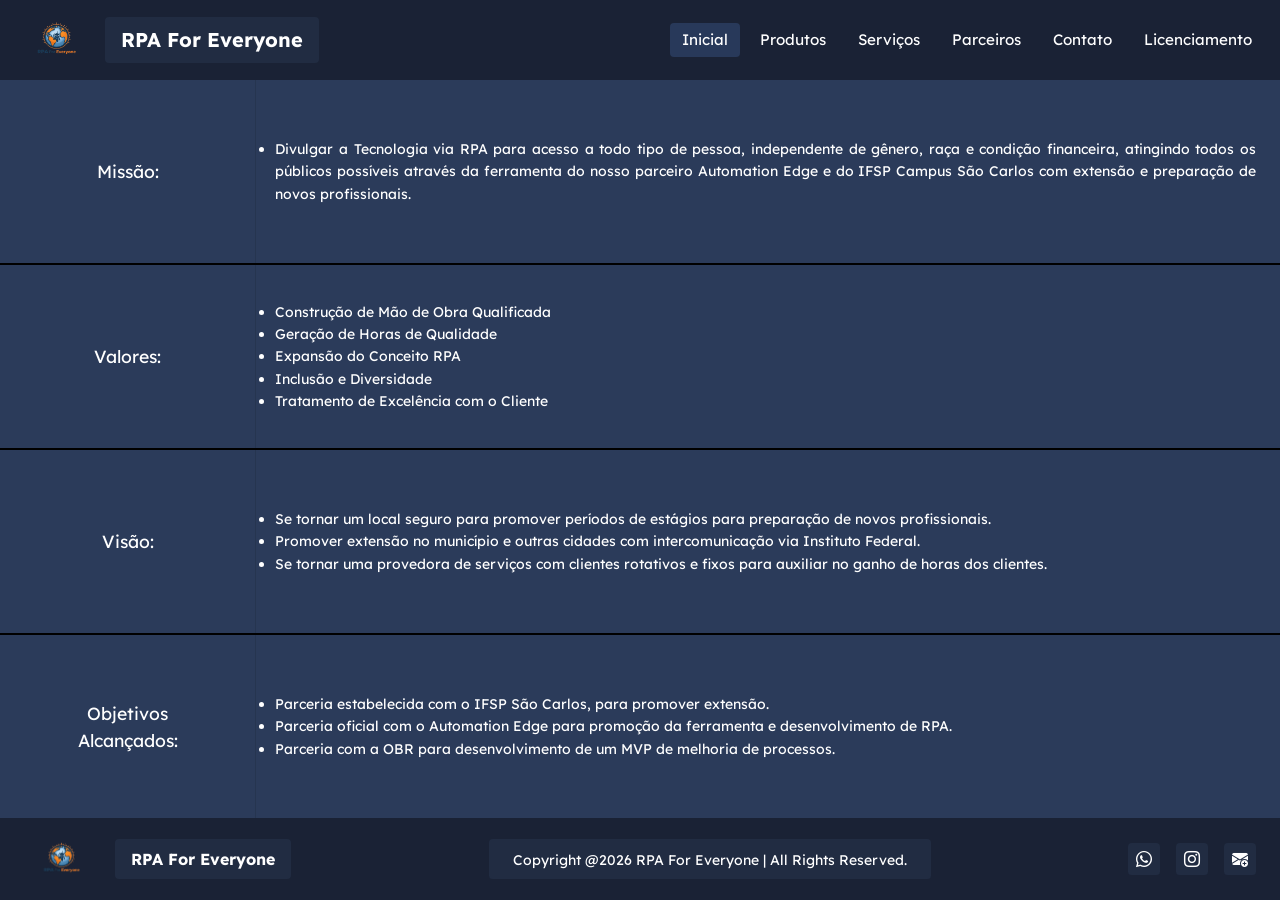
==== index.html @ a964a906 "fix" ====
<!DOCTYPE html>
<html lang="pt-BR">
<head>
    <meta charset="UTF-8">
    <meta name="viewport" content="width=device-width, initial-scale=1.0">
    <title>Pagina Inicial - RPA For Everyone</title>
    <link rel="preconnect" href="https://fonts.googleapis.com">
    <link rel="preconnect" href="https://fonts.gstatic.com" crossorigin>
    <link href="https://fonts.googleapis.com/css2?family=Lexend:wght@300;400;500;600;700&display=swap" rel="stylesheet">
    <link href="https://cdn.jsdelivr.net/npm/bootstrap@5.3.2/dist/css/bootstrap.min.css" rel="stylesheet">
    <link href="https://cdn.jsdelivr.net/npm/bootstrap-icons@1.11.1/font/bootstrap-icons.css" rel="stylesheet">
    
    <link rel="stylesheet" href="css/index.css">

</head>
    <body class="d-flex flex-column min-vh-100">

    <header class="header-bg flex-shrink-0">
        <nav class="navbar navbar-expand-lg navbar-dark w-100 d-flex justify-content-center px-3 py-2">
            
            <a class="navbar-brand d-flex align-items-center gap-2 m-0 text-decoration-none mx-auto mx-lg-0" href="index.html">
                <img src="logo.png" alt="Logo RPA For Everyone" style="height: 6vh; width: auto; object-fit: contain;">
                <div class="brand-box text-white py-2 px-3 fw-bold text-nowrap">
                    RPA For Everyone
                </div>
            </a>

            <button class="navbar-toggler ms-auto border-0 shadow-none" type="button" data-bs-toggle="collapse" data-bs-target="#menuPrincipal" aria-controls="menuPrincipal" aria-expanded="false" aria-label="Alternar navegação">
                <span class="navbar-toggler-icon"></span>
            </button>

            <div class="collapse navbar-collapse justify-content-end" id="menuPrincipal">
                <div class="navbar-nav align-items-center gap-2 mt-3 mt-lg-0">
                    <a href="index.html" class="nav-btn active text-nowrap">Inicial</a>
                    <a href="produtos.html" class="nav-btn text-nowrap">Produtos</a>
                    <a href="serviços.html" class="nav-btn text-nowrap">Serviços</a>
                    <a href="parceiros.html" class="nav-btn text-nowrap">Parceiros</a>
                    <a href="contato.html" class="nav-btn text-nowrap">Contato</a>
                    <a href="licenciamento.html" class="nav-btn text-nowrap">Licenciamento</a>
                </div>
            </div>

        </nav>
    </header>

        <main class="d-flex flex-grow-1 overflow-hidden">

            <div class="col-9 right-panel d-flex flex-column flex-grow-1">
                
                <div class="quadrant d-flex border-black-bottom w-100">
                    <div class="title-column d-flex align-items-center justify-content-center">
                        <div class="text-white fs-5 text-center w-100">Missão:</div>
                    </div>
                    <div class="flex-grow-1 d-flex align-items-center">
                        <div class="bullet-container text-white w-100">
                            <ul class="custom-list mb-0 pe-4 fs-6">
                                <li>
                                    Divulgar a Tecnologia via RPA para acesso a todo tipo de pessoa, independente de gênero, raça e condição financeira, atingindo todos os públicos possíveis através da ferramenta do nosso parceiro Automation Edge e do IFSP Campus São Carlos com extensão e preparação de novos profissionais.
                                </li>
                            </ul>
                        </div>
                    </div>
                </div>

                <div class="quadrant d-flex border-black-bottom w-100">
                    <div class="title-column d-flex align-items-center justify-content-center">
                        <div class="text-white fs-5 text-center w-100">Valores:</div>
                    </div>
                    <div class="flex-grow-1 d-flex align-items-center">
                        <div class="bullet-container text-white w-100">
                            <ul class="custom-list mb-0 pe-4 fs-6">
                                <li>Construção de Mão de Obra Qualificada</li>
                                <li>Geração de Horas de Qualidade</li>
                                <li>Expansão do Conceito RPA</li>
                                <li>Inclusão e Diversidade</li>
                                <li>Tratamento de Excelência com o Cliente</li>
                            </ul>
                        </div>
                    </div>
                </div>

                <div class="quadrant d-flex border-black-bottom w-100">
                    <div class="title-column d-flex align-items-center justify-content-center">
                        <div class="text-white fs-5 text-center w-100">Visão:</div>
                    </div>
                    <div class="flex-grow-1 d-flex align-items-center">
                        <div class="bullet-container text-white w-100">
                            <ul class="custom-list mb-0 pe-4 fs-6">
                                <li>Se tornar um local seguro para promover períodos de estágios para preparação de novos profissionais.</li>
                                <li>Promover extensão no município e outras cidades com intercomunicação via Instituto Federal.</li>
                                <li>Se tornar uma provedora de serviços com clientes rotativos e fixos para auxiliar no ganho de horas dos clientes.</li>
                            </ul>
                        </div>
                    </div>
                </div>

                <div class="quadrant d-flex w-100">
                    <div class="title-column d-flex align-items-center justify-content-center">
                        <div class="text-white fs-5 text-center w-100">Objetivos<br>Alcançados:</div>
                    </div>
                    <div class="flex-grow-1 d-flex align-items-center">
                        <div class="bullet-container text-white w-100">
                            <ul class="custom-list mb-0 pe-4 fs-6">
                                <li>Parceria estabelecida com o IFSP São Carlos, para promover extensão.</li>
                                <li>Parceria oficial com o Automation Edge para promoção da ferramenta e desenvolvimento de RPA.</li>
                                <li>Parceria com a OBR para desenvolvimento de um MVP de melhoria de processos.</li>
                            </ul>
                        </div>
                    </div>
                </div>

            </div>
        </main>
        <footer class="footer-bg py-3 px-4 d-flex align-items-center justify-content-between flex-shrink-0 mt-auto">
            <div class="d-flex align-items-center gap-3">
                
                <img src="logo.png" alt="Logo RPA For Everyone" style="height: 50px; width: auto; object-fit: contain;">
                
                <div class="brand-box text-white py-2 px-3 fw-bold">
                    RPA For Everyone
                </div>
            </div>
            
            <div class="copyright-box text-white text-center py-2 px-4">
                <small>Copyright @2026 RPA For Everyone | All Rights Reserved.</small>
            </div>

            <div class="d-flex gap-3">
                <a href="https://wa.me/5516981565435" target="_blank" class="footer-square">
                    <i class="bi bi-whatsapp"></i>
                </a>
                <a href="https://instagram.com/rpaforeveryonebr" target="_blank" class="footer-square">
                    <i class="bi bi-instagram"></i>
                </a>
                <a href="mailto:foreveryonepa@gmail.com" class="footer-square">
                    <i class="bi bi-envelope-plus-fill"></i>
                </a>
            </div>
        </footer>

        <script src="https://cdn.jsdelivr.net/npm/bootstrap@5.3.2/dist/js/bootstrap.bundle.min.js"></script>
    </body>
</html>
---- css/index.css ----
/* Reseta margens e fontes básicas */
body {
    font-family: 'Lexend', sans-serif;
    background-color: #121826;
    font-size: medium;
}

/* Paleta de Cores do Figma */
.header-bg, .footer-bg {
    background-color: #1a2235;
}

.left-panel {
    background-color: #1f2a40;
}

/* Quadrado representativo da Logo no Header */
.logo-square {
    width: 40px;
    height: 40px;
    background-color: #212c42;
    border-radius: 4px;
}

.right-panel {
    background-color: #2b3b5a;
}

/* Estilo do Logo/Caixa de Marca */
.brand-box {
    background-color: #212c42;
    border-radius: 4px;
}

.nav-btn {
    color: #ffffff;
    text-decoration: none;
    padding: 6px 12px; 
    border-radius: 4px;
    font-size: 0.95rem;
    transition: background-color 0.3s;
}

.nav-btn:hover {
    background-color: #212c42;
}

.nav-btn.active {
    background-color: #28395a;
}

/* Garante que o quadrante ignore o tamanho do texto e foque na altura */
.quadrant {
    flex: 1; /* Esta é a mágica que substitui o height: 25% */
    overflow: hidden; /* Evita que textos muito longos quebrem o layout */
    display: flex;
}

/* ==========================================================
   RESPONSIVIDADE DO HEADER (MENU MOBILE)
========================================================== */

/* Remove a borda padrão feia do botão mobile do Bootstrap ao ser clicado */
.navbar-toggler:focus {
    box-shadow: none;
}

/* Regras aplicadas apenas quando a tela for menor que 992px (Tablets e Celulares) */
@media (max-width: 991px) {
    /* Adiciona uma linha suave separando a logo dos links quando o menu abre */
    #menuPrincipal {
        border-top: 1px solid rgba(255, 255, 255, 0.1);
        margin-top: 15px;
        padding-top: 15px;
        padding-bottom: 10px;
    }

    /* Faz os botões ocuparem 100% do espaço e centraliza o texto no celular */
    .nav-btn {
        width: 100%;
        text-align: center;
        margin-bottom: 5px; /* Dá um espacinho entre um botão e outro */
        padding: 10px 0; /* Aumenta a área de clique para o dedo */
    }
}

/* Regra extra para telas MUITO pequenas (Celulares estreitos) */
@media (max-width: 450px) {
    /* Diminui um pouco a logo e a caixa da marca para caber o botão do lado sem quebrar */
    .navbar-brand img {
        height: 50px !important;
    }
    .brand-box {
        font-size: 0.85rem;
        padding: 6px 10px !important;
    }
}
/* ==========================================================
   RESPONSIVIDADE DOS TEXTOS DA PÁGINA INICIAL (INDEX)
   Baseado na largura da tela (Dispositivos)
========================================================== */

/* 1. Telas Maiores que Notebook (Padrão - "Medium") */
.quadrant .fs-5 {
    font-size: 1.25rem !important; /* Tamanho original do título fs-5 */
    transition: font-size 0.3s ease; /* Transição suave caso redimensione a janela */
}

.quadrant .fs-6 {
    font-size: 1rem !important; /* Tamanho original do texto fs-6 (Medium) */
    transition: font-size 0.3s ease;
}

/* 2. Telas de Notebook (Abaixo de 1366px de largura) - "Small" */
@media (max-width: 1366px) {
    .quadrant .fs-5 {
        font-size: 1.1rem !important; /* Reduz o título levemente */
    }
    
    .quadrant .fs-6 {
        font-size: 0.875rem !important; /* Reduz o texto para o equivalente a 'small' */
    }
}

/* 3. Telas de Celulares (Abaixo de 430px - ex: iPhone Max) - "Small adaptado" */
@media (max-width: 430px) {
    .quadrant .fs-5 {
        font-size: 1rem !important; /* Títulos ficam do tamanho do texto normal */
    }
    
    .quadrant .fs-6 {
        font-size: 0.75rem !important; /* Texto fica um pouco menor que small para caber na tela do celular */
        line-height: 1.4; /* Aperta um pouco as linhas para economizar espaço vertical */
    }
    
    /* Aproveita para diminuir o recuo da lista no celular e ganhar espaço */
    .custom-list {
        padding-left: 10px !important;
    }
}
/* Define a largura de 80% que você solicitou */
.w-80 {
    width: 80%;
}

/* Ajuste das colunas internas para não quebrarem o alinhamento */
.title-column {
    width: 20%;
    height: 100%;
    flex-shrink: 0;
    border-right: 1px solid rgba(0,0,0,0.1);
}

/* Container dos bullet points unificado */
.bullet-container {
    width: 80%;
    height: 100%;
    display: flex;
    align-items: center; /* Centraliza o texto verticalmente dentro do quadrante */
    text-align: justify; /* Justifica o texto distribuindo o espaço igualmente */
}

/* Linha preta divisória entre os quadrantes */
.border-black-bottom {
    border-bottom: 2px solid #000000;
}

/* Listas customizadas (bullets) ajustadas para texto justificado */
.custom-list {
    list-style-type: disc;
    list-style-position: outside;
    /* Substituído 20px por vw para escalar a distância do bullet */
    padding-left: 1.5vw; 
    line-height: 1.6;
}

.custom-list ul {
    list-style-type: disc; 
    /* Substituído 5px por vh */
    margin-top: 0.5vh;
    padding-left: 0;
}

/* Componentes do Carrossel (Esquerda) */
.cursor-pointer {
    cursor: pointer;
    color: #121826; 
    opacity: 0.5;
}

.carousel-dot {
    /* Substituído 12px por vw */
    width: 1vw;
    height: 1vw;
    background-color: #121826;
    border-radius: 50%;
    opacity: 0.5;
    cursor: pointer;
}

.carousel-dot.active {
    background-color: #3b5078;
    opacity: 1;
}

/* Footer elements */
.copyright-box {
    background-color: #212c42;
    /* Substituído 4px por vw */
    border-radius: 0.3vw;
}

.footer-square {
    /* Substituído 40px por vw */
    width: 2.5vw;
    height: 2.5vw;
    background-color: #212c42;
    border-radius: 0.3vw;
    display: flex;
    align-items: center;
    justify-content: center;
    text-decoration: none;
    color: white;
    transition: opacity 0.3s;
}

/* Correção de sintaxe: o hover fica fora da classe principal no CSS puro */
.footer-square:hover {
    opacity: 0.8;
}

/* Fundo da área central de parceiros */
.partners-bg {
    background-color: #2b3b5a;
}

/* Espaço reservado para os logos (IFSP e Automation Edge) */
.partner-img-wrapper {
    /* Substituído 280px e 180px por unidades de Viewport */
    width: 20vw;  
    height: 20vh; 
    display: flex;
    justify-content: center;
    align-items: center;
    /* Borda tracejada adaptada de px para vw */
    border: 0.2vw dashed rgba(255, 255, 255, 0.3); 
    border-radius: 0.6vw;
    padding: 1.5vw;
}

/* Garante que a imagem inserida não passe do tamanho da caixa e não fique esticada/feia */
.partner-logo {
    max-width: 100%;
    max-height: 100%;
    object-fit: contain;
}
 

/* ==========================================================
   ESTILOS ESPECÍFICOS DA PÁGINA DE PRODUTOS
========================================================== */

/* Controla a largura máxima da caixa de texto */
.product-text {
    max-width: 75%; 
    line-height: 1.6;
}

/* Nova classe para garantir o texto justificado (reto nas bordas) */
.custom-justify {
    text-align: justify;
}

.produto-text {
    font-size:large; 
    transition: font-size 0.3s ease, line-height 0.3s ease;
}

/* Se a tela do usuário for de notebook (mais baixa) */
@media (max-height: 850px) {
    .produto-text {
        font-size: large; 
    }
    
    .title-responsive {
        font-size: large !important; 
        white-space: normal !important; /* Deixa o título quebrar de linha se precisar */
    }

}

/* Se a tela for muito pequena */
@media (max-height: 650px) {
    .produto-text {
        font-size: medium; 
        line-height: 1.4;
    }

    .title-responsive {
        font-size: medium !important;
        white-space: normal !important;
    }
}

/* --- ESTILOS DA PÁGINA DE CONTATO/EQUIPE --- */

/* Cada card individual dos membros */
.team-card {
    /* Substituído 130px por vw */
    width: 10vw;
}

/* O quadrado cinza da foto */
.team-photo-placeholder {
    /* Mantém as fotos perfeitamente quadradas com base na largura da tela */
    width: 10vw;
    height: 10vw;
    background-color: #d9d9d9;
    display: flex;
    justify-content: center;
    align-items: center;
    overflow: hidden;
}

/* Garante que a foto preencha o quadrado */
.team-img {
    width: 100%;
    height: 100%;
    object-fit: cover;
}

/* A caixa azul de "Entre em contato" abaixo da equipe */
.contact-cta-box {
    background-color: #1a2235;
    border: 0.1vw solid rgba(255, 255, 255, 0.1);
    /* Substituído 800px por % para fluidez */
    max-width: 70%;
    width: 100%;
    border-radius: 0.3vw;
}
/* ==========================================================
   RESPONSIVIDADE DOS TEXTOS DA PÁGINA DE CONTATO/EQUIPE
========================================================== */

/* Suaviza a transição caso a janela mude de tamanho */
.team-card p, 
.contact-cta-box p, 
main h2 {
    transition: font-size 0.3s ease, margin 0.3s ease, padding 0.3s ease;
}

/* Quando a tela tiver menos de 850px de altura (Notebooks padrão) */
@media (max-height: 850px) {
    /* Diminui o título 'Equipe' e o espaço abaixo dele */
    main h2.fs-3 {
        font-size: 1.5rem !important;
        margin-bottom: 3vh !important; 
    }

    /* Reduz os nomes e cargos da equipe */
    .team-card p.small {
        font-size: 0.75rem; 
    }

    /* Reduz o texto da caixa azul de contato */
    .contact-cta-box p {
        font-size: 0.85rem; 
    }

    /* Diminui o padding interno da caixa de contato para economizar espaço */
    .contact-cta-box {
        padding: 2vh 3vw !important;
    }
}

/* Quando a tela for extremamente baixa (menos de 650px) */
@media (max-height: 650px) {
    /* Deixa o título principal ainda menor */
    main h2.fs-3 {
        font-size: 1.25rem !important;
        margin-bottom: 2vh !important;
    }

    /* Reduz a fonte da equipe ao mínimo legível */
    .team-card p.small {
        font-size: 0.65rem; 
        line-height: 1.2;
    }

    /* Deixa o texto de contato bem compacto */
    .contact-cta-box p {
        font-size: 0.75rem; 
    }
    
    /* Espaço entre os cartões (gap) diminui para os itens subirem um pouco */
    .w-80.d-flex.gap-4 {
        gap: 1.5vw !important;
        margin-bottom: 1.5vh !important;
    }
}

/* --- RESPONSIVIDADE DO TEXTO DE LICENCIAMENTO BASEADA NA ALTURA --- */

.licenciamento-text {
    /* Tamanho padrão (equivalente ao fs-5 do Bootstrap) */
    font-size: 1.25rem; 
    line-height: 1.6;
    transition: font-size 0.3s ease; /* Transição suave caso o usuário redimensione a janela */
}

/* Media query olhando para a ALTURA da tela, e não para a largura */
@media (max-height: 850px) {
    .licenciamento-text {
        /* Diminui para o equivalente a 'small' se a tela for achatada */
        font-size: 0.875rem; 
    }
}

@media (max-height: 650px) {
    .licenciamento-text {
        /* Se a tela for EXTREMAMENTE achatada, diminui um pouco as margens para tentar salvar o layout */
        font-size: 0.8rem; 
        line-height: 1.4;
    }
}

/* ==========================================================
   RESPONSIVIDADE DA PÁGINA DE SERVIÇOS
========================================================== */

.servicos-text {
    font-size: 1.25rem; /* Tamanho padrão igual ao fs-5 */
    line-height: 1.6;
    transition: font-size 0.3s ease, line-height 0.3s ease;
}

.title-responsive {
    transition: font-size 0.3s ease, margin 0.3s ease;
}

/* Quando a tela tiver menos de 850px de altura (ex: Notebooks) */
@media (max-height: 850px) {
    .servicos-text {
        font-size: 0.95rem; /* Diminui suavemente */
        margin-bottom: 2vh !important; /* Aperta um pouco as margens */
    }
    
    .title-responsive {
        font-size: 1.25rem !important; /* Diminui os títulos (h3) */
        margin-bottom: 3vh !important;
    }
    
    .divisor-responsive {
        margin-top: 2vh !important;
        margin-bottom: 2vh !important;
    }
}

/* Quando a tela for muito achatada (menos de 650px) */
@media (max-height: 650px) {
    .servicos-text {
        font-size: 0.85rem; /* Equivale a um texto 'small' */
        line-height: 1.4;
        margin-bottom: 1.5vh !important;
    }

    .title-responsive {
        font-size: 1.1rem !important;
        margin-bottom: 2vh !important;
    }
}
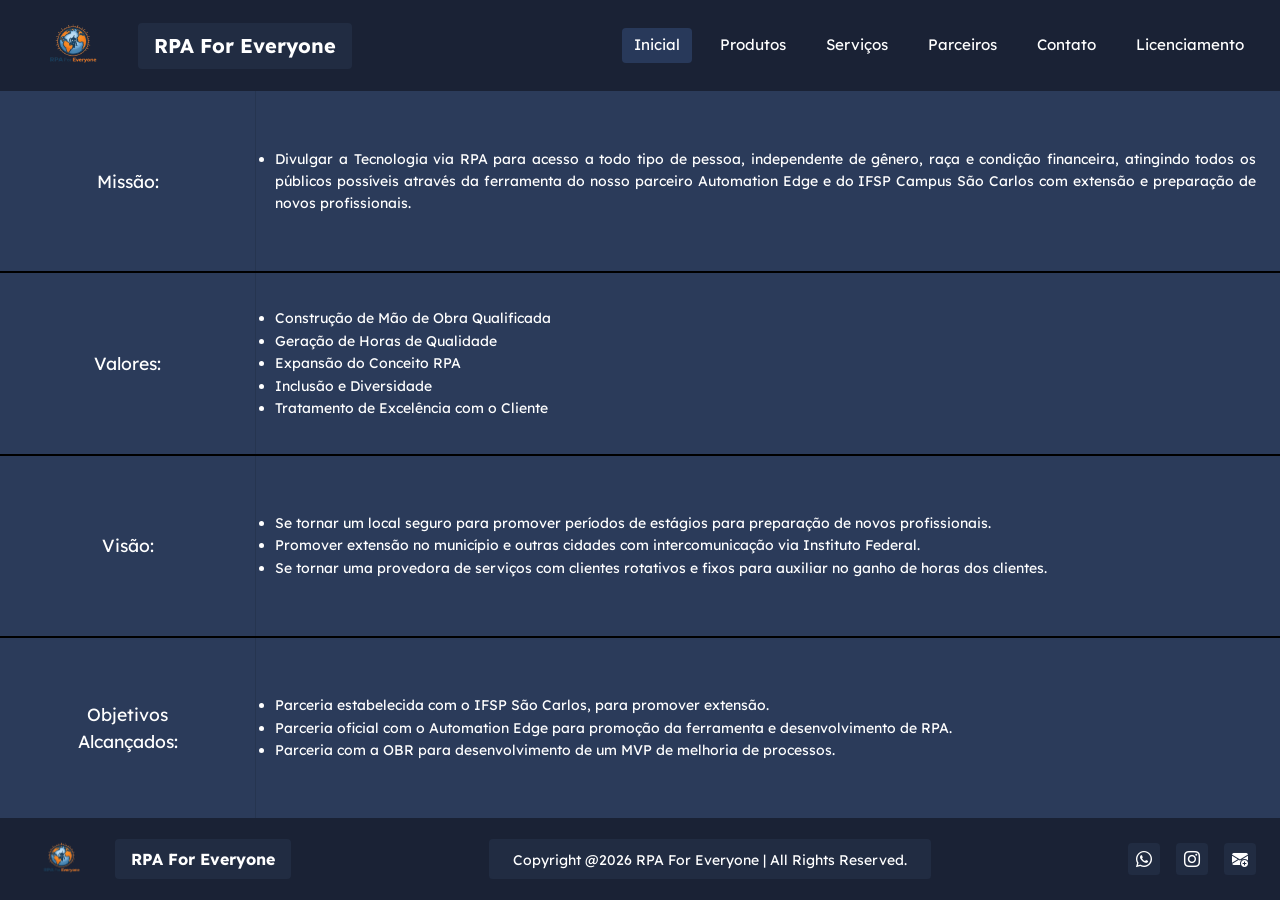
==== commit 9736ff39: "fix" ====
--- a/index.html
+++ b/index.html
@@ -15,22 +15,22 @@
 </head>
     <body class="d-flex flex-column min-vh-100">
 
-    <header class="header-bg flex-shrink-0">
-        <nav class="navbar navbar-expand-lg navbar-dark w-100 d-flex justify-content-center px-3 py-2">
+    <header class="header-bg py-2 px-4 flex-shrink-0">
+        <nav class="navbar navbar-expand-lg navbar-dark w-100 p-0 d-flex justify-content-between align-items-center">
             
-            <a class="navbar-brand d-flex align-items-center gap-2 m-0 text-decoration-none mx-auto mx-lg-0" href="index.html">
-                <img src="logo.png" alt="Logo RPA For Everyone" style="height: 6vh; width: auto; object-fit: contain;">
+            <a class="navbar-brand d-flex align-items-center gap-3 m-0 text-decoration-none" href="index.html">
+                <img src="logo.png" alt="Logo RPA For Everyone" style="height: 65px; width: auto; object-fit: contain;">
                 <div class="brand-box text-white py-2 px-3 fw-bold text-nowrap">
                     RPA For Everyone
                 </div>
             </a>
 
-            <button class="navbar-toggler ms-auto border-0 shadow-none" type="button" data-bs-toggle="collapse" data-bs-target="#menuPrincipal" aria-controls="menuPrincipal" aria-expanded="false" aria-label="Alternar navegação">
+            <button class="navbar-toggler border-0 shadow-none" type="button" data-bs-toggle="collapse" data-bs-target="#menuPrincipal" aria-controls="menuPrincipal" aria-expanded="false" aria-label="Alternar navegação">
                 <span class="navbar-toggler-icon"></span>
             </button>
 
             <div class="collapse navbar-collapse justify-content-end" id="menuPrincipal">
-                <div class="navbar-nav align-items-center gap-2 mt-3 mt-lg-0">
+                <div class="navbar-nav d-flex align-items-center gap-3 mt-3 mt-lg-0">
                     <a href="index.html" class="nav-btn active text-nowrap">Inicial</a>
                     <a href="produtos.html" class="nav-btn text-nowrap">Produtos</a>
                     <a href="serviços.html" class="nav-btn text-nowrap">Serviços</a>
@@ -42,7 +42,6 @@
 
         </nav>
     </header>
-
         <main class="d-flex flex-grow-1 overflow-hidden">
 
             <div class="col-9 right-panel d-flex flex-column flex-grow-1">
--- a/css/index.css
+++ b/css/index.css
@@ -60,39 +60,38 @@
    RESPONSIVIDADE DO HEADER (MENU MOBILE)
 ========================================================== */
 
-/* Remove a borda padrão feia do botão mobile do Bootstrap ao ser clicado */
+/* ==========================================================
+   RESPONSIVIDADE DO HEADER (MENU MOBILE)
+========================================================= */
+
+/* Remove a borda padrão do Bootstrap ao clicar no botão mobile */
 .navbar-toggler:focus {
     box-shadow: none;
 }
 
-/* Regras aplicadas apenas quando a tela for menor que 992px (Tablets e Celulares) */
+/* Regras aplicadas para telas menores que 992px (Celulares/Tablets) */
 @media (max-width: 991px) {
-    /* Adiciona uma linha suave separando a logo dos links quando o menu abre */
-    #menuPrincipal {
-        border-top: 1px solid rgba(255, 255, 255, 0.1);
-        margin-top: 15px;
-        padding-top: 15px;
-        padding-bottom: 10px;
-    }
-
-    /* Faz os botões ocuparem 100% do espaço e centraliza o texto no celular */
-    .nav-btn {
-        width: 100%;
-        text-align: center;
-        margin-bottom: 5px; /* Dá um espacinho entre um botão e outro */
-        padding: 10px 0; /* Aumenta a área de clique para o dedo */
-    }
-}
-
-/* Regra extra para telas MUITO pequenas (Celulares estreitos) */
+    /* 1. Títulos e Texto Escaláveis (Unidades vw/vh) */
+    .brand-box {
+        font-size: calc(0.8rem + 0.5vw); /* Escala suave baseada na largura da tela */
+        padding: 1.5vh 3vw !important; /* Paddings verticais/horizontais fluidores */
+    }
+
+    .navbar-brand img {
+        height: 5vh !important; /* Logo diminui levemente no celular */
+    }
+
+    /* 2. Botão Mobile (Hambúrguer) Fixo no Canto Inferior Direito */
+    /* Este botão é inserido via JavaScript, ou você pode adicioná-lo no HTML conforme sua preferência, 
+       mas para um menu hambúrguer flutuante, a melhor forma é via JavaScript para manipulação do estado. 
+       Para esta solução, vamos adicionar o botão no HTML no rodapé para simplificar */
+}
+
+/* Regra para telas MUITO pequenas (Celulares estreitos) */
 @media (max-width: 450px) {
-    /* Diminui um pouco a logo e a caixa da marca para caber o botão do lado sem quebrar */
-    .navbar-brand img {
-        height: 50px !important;
-    }
+    /* Diminui o padding da marca para não espremer a logo */
     .brand-box {
-        font-size: 0.85rem;
-        padding: 6px 10px !important;
+        padding: 1vh 2vw !important;
     }
 }
 /* ==========================================================
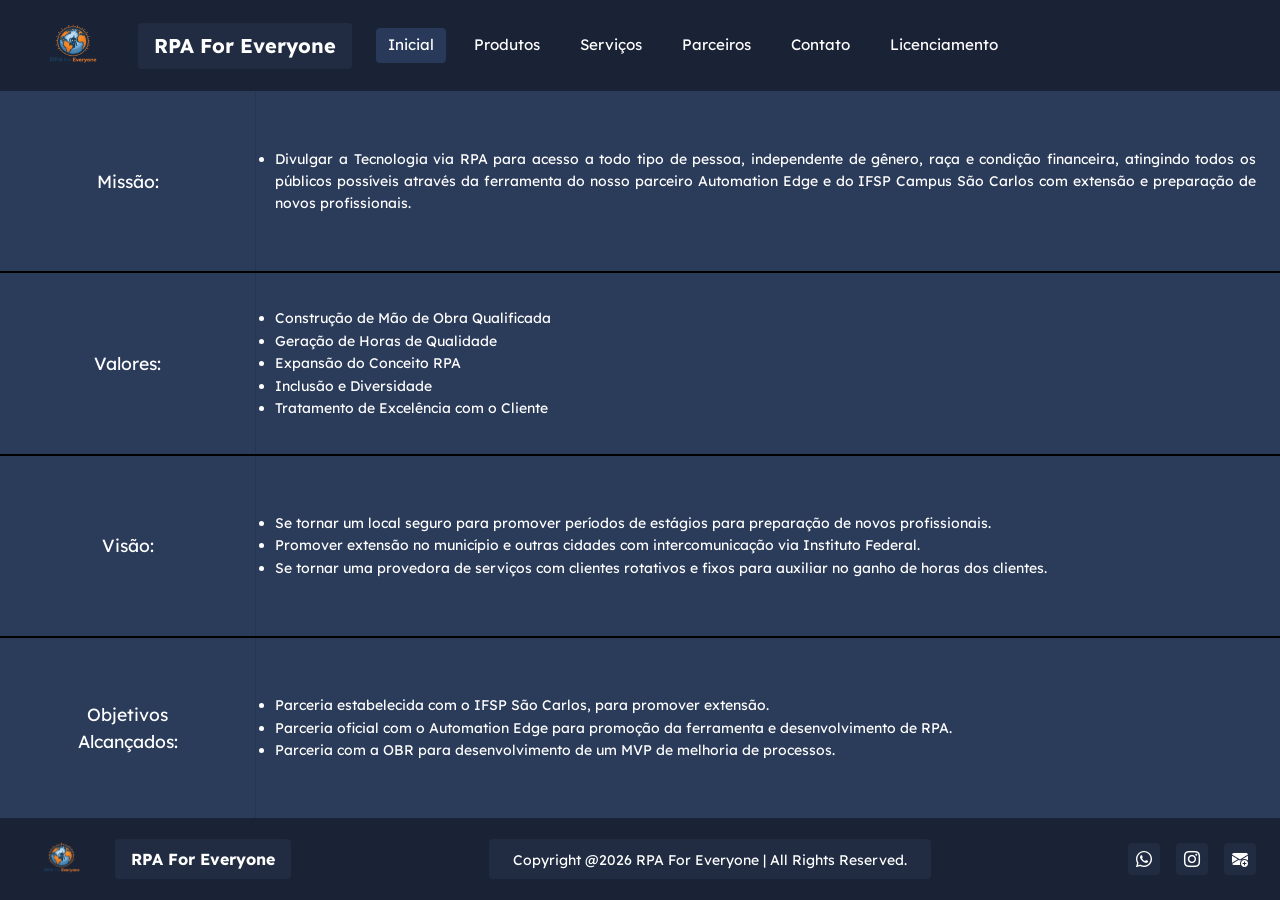
==== commit 496dd187: "fix" ====
--- a/index.html
+++ b/index.html
@@ -16,9 +16,9 @@
     <body class="d-flex flex-column min-vh-100">
 
     <header class="header-bg py-2 px-4 flex-shrink-0">
-        <nav class="navbar navbar-expand-lg navbar-dark w-100 p-0 d-flex justify-content-between align-items-center">
+        <nav class="navbar navbar-expand-lg navbar-dark w-100 p-0">
             
-            <a class="navbar-brand d-flex align-items-center gap-3 m-0 text-decoration-none" href="index.html">
+            <a class="navbar-brand d-flex align-items-center gap-3 m-0 text-decoration-none me-4" href="index.html">
                 <img src="logo.png" alt="Logo RPA For Everyone" style="height: 65px; width: auto; object-fit: contain;">
                 <div class="brand-box text-white py-2 px-3 fw-bold text-nowrap">
                     RPA For Everyone
@@ -29,7 +29,7 @@
                 <span class="navbar-toggler-icon"></span>
             </button>
 
-            <div class="collapse navbar-collapse justify-content-end" id="menuPrincipal">
+            <div class="collapse navbar-collapse" id="menuPrincipal">
                 <div class="navbar-nav d-flex align-items-center gap-3 mt-3 mt-lg-0">
                     <a href="index.html" class="nav-btn active text-nowrap">Inicial</a>
                     <a href="produtos.html" class="nav-btn text-nowrap">Produtos</a>
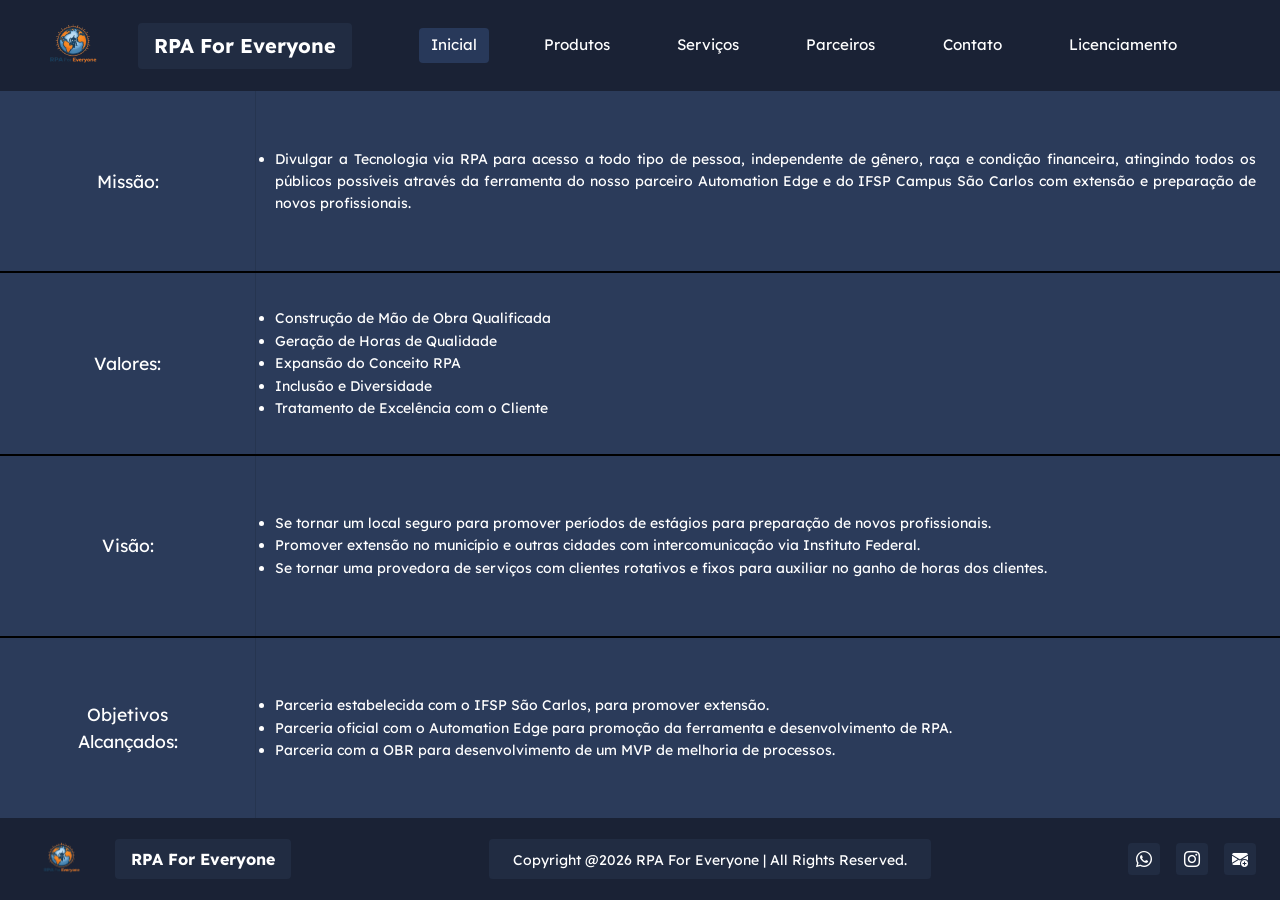
==== commit 5d57ab2e: "fix" ====
--- a/index.html
+++ b/index.html
@@ -18,7 +18,7 @@
     <header class="header-bg py-2 px-4 flex-shrink-0">
         <nav class="navbar navbar-expand-lg navbar-dark w-100 p-0">
             
-            <a class="navbar-brand d-flex align-items-center gap-3 m-0 text-decoration-none me-4" href="index.html">
+            <a class="navbar-brand d-flex align-items-center gap-3 m-0 text-decoration-none" href="index.html">
                 <img src="logo.png" alt="Logo RPA For Everyone" style="height: 65px; width: auto; object-fit: contain;">
                 <div class="brand-box text-white py-2 px-3 fw-bold text-nowrap">
                     RPA For Everyone
@@ -30,7 +30,7 @@
             </button>
 
             <div class="collapse navbar-collapse" id="menuPrincipal">
-                <div class="navbar-nav d-flex align-items-center gap-3 mt-3 mt-lg-0">
+                <div class="navbar-nav d-flex align-items-center w-100 justify-content-evenly mt-3 mt-lg-0 px-lg-4">
                     <a href="index.html" class="nav-btn active text-nowrap">Inicial</a>
                     <a href="produtos.html" class="nav-btn text-nowrap">Produtos</a>
                     <a href="serviços.html" class="nav-btn text-nowrap">Serviços</a>
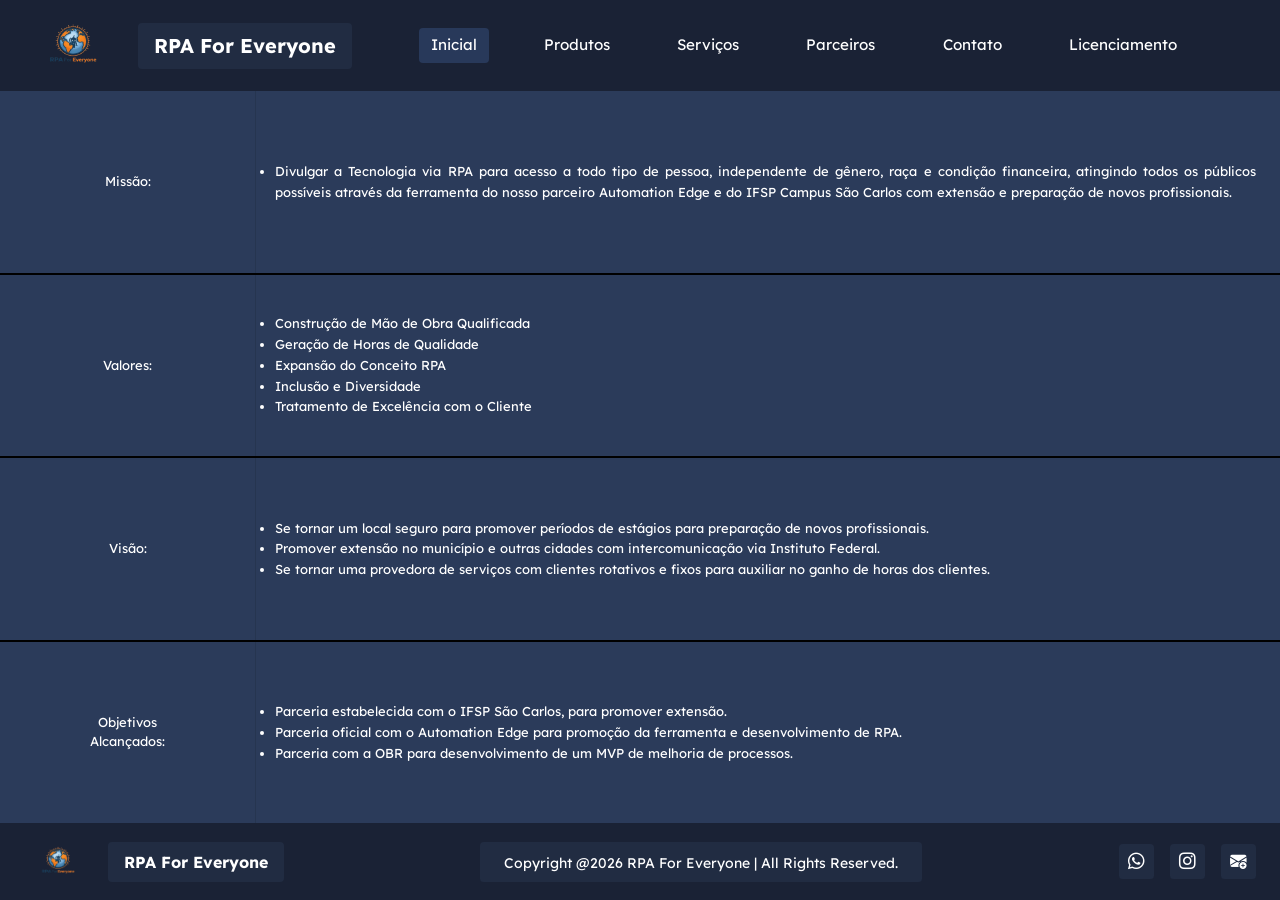
==== commit 37c8b699: "fix: Adjusting footer responsive" ====
--- a/index.html
+++ b/index.html
@@ -112,15 +112,14 @@
         </main>
         <footer class="footer-bg py-3 px-4 d-flex align-items-center justify-content-between flex-shrink-0 mt-auto">
             <div class="d-flex align-items-center gap-3">
-                
-                <img src="logo.png" alt="Logo RPA For Everyone" style="height: 50px; width: auto; object-fit: contain;">
+                <img src="logo.png" alt="Logo RPA For Everyone" style="height: 5vh; min-height: 40px; width: auto; object-fit: contain;">
                 
                 <div class="brand-box text-white py-2 px-3 fw-bold">
                     RPA For Everyone
                 </div>
             </div>
             
-            <div class="copyright-box text-white text-center py-2 px-4">
+            <div class="copyright-box text-white text-center py-2 px-4 d-none d-lg-block">
                 <small>Copyright @2026 RPA For Everyone | All Rights Reserved.</small>
             </div>
 
--- a/css/index.css
+++ b/css/index.css
@@ -56,9 +56,6 @@
     display: flex;
 }
 
-/* ==========================================================
-   RESPONSIVIDADE DO HEADER (MENU MOBILE)
-========================================================== */
 
 /* ==========================================================
    RESPONSIVIDADE DO HEADER (MENU MOBILE)
@@ -101,38 +98,55 @@
 
 /* 1. Telas Maiores que Notebook (Padrão - "Medium") */
 .quadrant .fs-5 {
-    font-size: 1.25rem !important; /* Tamanho original do título fs-5 */
+    font-size: medium !important; /* Tamanho original do título fs-5 */
     transition: font-size 0.3s ease; /* Transição suave caso redimensione a janela */
 }
 
 .quadrant .fs-6 {
-    font-size: 1rem !important; /* Tamanho original do texto fs-6 (Medium) */
+    font-size: medium !important; /* Tamanho original do texto fs-6 (Medium) */
     transition: font-size 0.3s ease;
 }
 
 /* 2. Telas de Notebook (Abaixo de 1366px de largura) - "Small" */
 @media (max-width: 1366px) {
     .quadrant .fs-5 {
-        font-size: 1.1rem !important; /* Reduz o título levemente */
+        font-size: small !important; /* Reduz o título levemente */
     }
     
     .quadrant .fs-6 {
-        font-size: 0.875rem !important; /* Reduz o texto para o equivalente a 'small' */
-    }
-}
-
-/* 3. Telas de Celulares (Abaixo de 430px - ex: iPhone Max) - "Small adaptado" */
+        font-size: small !important; /* Reduz o texto para o equivalente a 'small' */
+    }
+}
+
+/* 3. Tablets e Celulares Maiores (Abaixo de 991px) */
+@media (max-width: 991px) {
+    .quadrant .fs-5 {
+        font-size: smaller !important; 
+    }
+    
+    .quadrant .fs-6 {
+        font-size: smaller !important; /* CORREÇÃO: Faltava o !important aqui */
+        line-height: 1.4; 
+    }
+    
+    .custom-list {
+        padding-left: 10px !important;
+    }
+}
+
+/* 4. Telas de Celulares (Abaixo de 430px - ex: iPhone Max) - "Small adaptado" */
 @media (max-width: 430px) {
     .quadrant .fs-5 {
-        font-size: 1rem !important; /* Títulos ficam do tamanho do texto normal */
-    }
-    
-    .quadrant .fs-6 {
-        font-size: 0.75rem !important; /* Texto fica um pouco menor que small para caber na tela do celular */
-        line-height: 1.4; /* Aperta um pouco as linhas para economizar espaço vertical */
-    }
-    
-    /* Aproveita para diminuir o recuo da lista no celular e ganhar espaço */
+        font-size: x-small !important; 
+    }
+    
+    /* Para garantir que atinja os itens da lista <li> dentro da tag <ul> */
+    .quadrant .fs-6, 
+    .quadrant .fs-6 li {
+        font-size: x-small !important; /* CORREÇÃO: Faltava o !important aqui */
+        line-height: 1.4; 
+    }
+    
     .custom-list {
         padding-left: 10px !important;
     }
@@ -208,11 +222,17 @@
     /* Substituído 4px por vw */
     border-radius: 0.3vw;
 }
+/* ==========================================================
+   ESTILOS GERAIS DO FOOTER E PARCEIROS
+========================================================== */
 
 .footer-square {
-    /* Substituído 40px por vw */
+    /* O vw é ótimo para telas grandes */
     width: 2.5vw;
     height: 2.5vw;
+    /* Adicionamos um mínimo de pixels para nunca sumir caso a tela diminua um pouco */
+    min-width: 35px;
+    min-height: 35px;
     background-color: #212c42;
     border-radius: 0.3vw;
     display: flex;
@@ -220,10 +240,10 @@
     justify-content: center;
     text-decoration: none;
     color: white;
-    transition: opacity 0.3s;
-}
-
-/* Correção de sintaxe: o hover fica fora da classe principal no CSS puro */
+    font-size: calc(0.8rem + 0.3vw); /* Ícone escala com a tela */
+    transition: opacity 0.3s, transform 0.3s ease;
+}
+
 .footer-square:hover {
     opacity: 0.8;
 }
@@ -235,25 +255,46 @@
 
 /* Espaço reservado para os logos (IFSP e Automation Edge) */
 .partner-img-wrapper {
-    /* Substituído 280px e 180px por unidades de Viewport */
     width: 20vw;  
     height: 20vh; 
     display: flex;
     justify-content: center;
     align-items: center;
-    /* Borda tracejada adaptada de px para vw */
     border: 0.2vw dashed rgba(255, 255, 255, 0.3); 
     border-radius: 0.6vw;
     padding: 1.5vw;
 }
 
-/* Garante que a imagem inserida não passe do tamanho da caixa e não fique esticada/feia */
 .partner-logo {
     max-width: 100%;
     max-height: 100%;
     object-fit: contain;
 }
- 
+
+/* ==========================================================
+   RESPONSIVIDADE DO FOOTER (TABLETS E CELULARES)
+========================================================== */
+
+/* Quando a tela tiver menos de 992px (Tablets para baixo) */
+@media (max-width: 991px) {
+    .footer-square {
+        /* Abandona o VW e usa Pixels para garantir um tamanho fixo grande e clicável com o dedo */
+        width: 45px;
+        height: 45px;
+        border-radius: 8px; /* Arredondamento padrão para mobile */
+        font-size: 1.5rem; /* Aumenta bastante o ícone do WhatsApp/Instagram */
+    }
+}
+
+/* Telas muito pequenas (Celulares menores que 430px) */
+@media (max-width: 430px) {
+    .footer-square {
+        /* Fica ainda um pouco maior para compensar o espaço vazio do copyright */
+        width: 50px;
+        height: 50px;
+        font-size: 1.8rem;
+    }
+}
 
 /* ==========================================================
    ESTILOS ESPECÍFICOS DA PÁGINA DE PRODUTOS
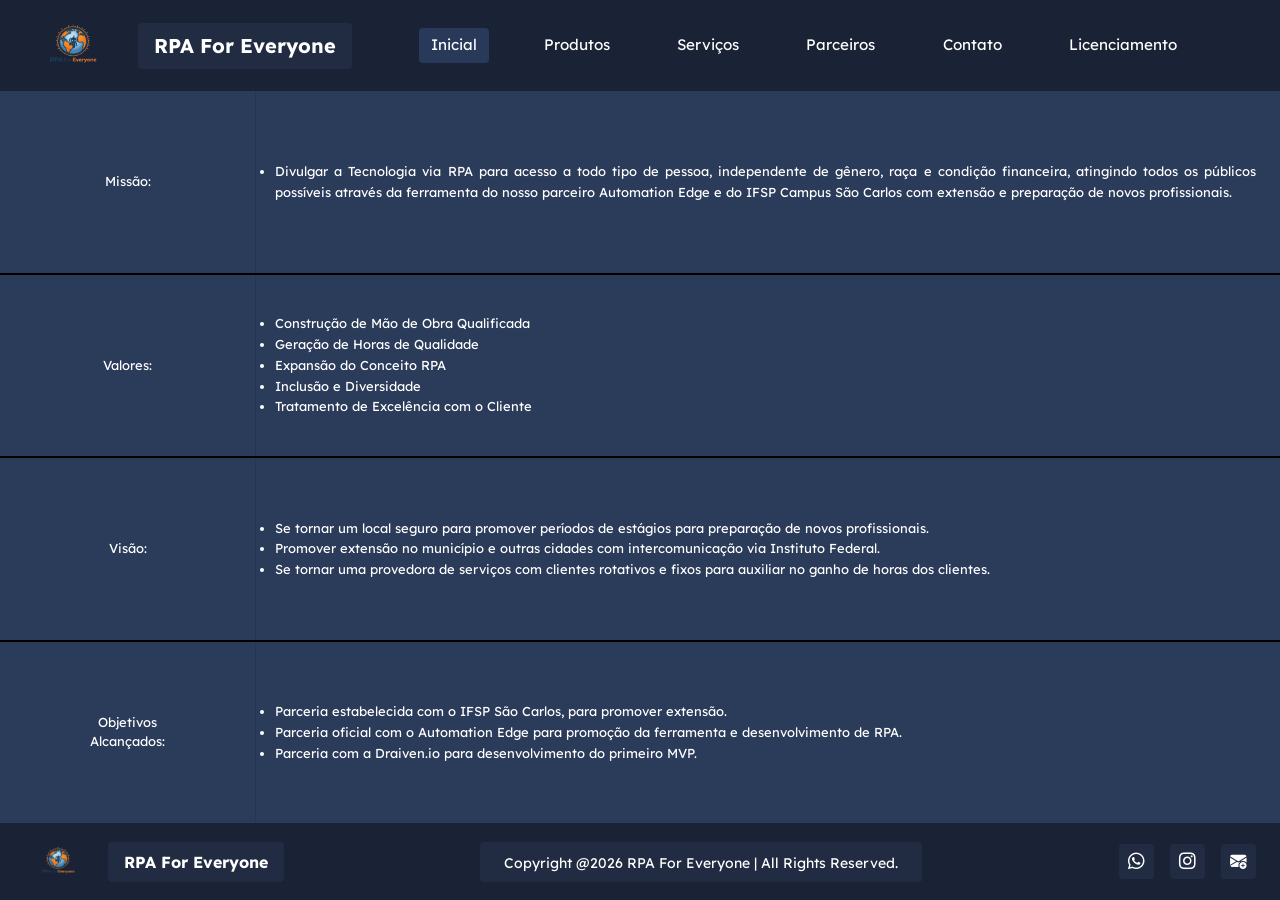
==== commit 12da551b: "feat: add new partner in index.html" ====
--- a/index.html
+++ b/index.html
@@ -102,7 +102,7 @@
                             <ul class="custom-list mb-0 pe-4 fs-6">
                                 <li>Parceria estabelecida com o IFSP São Carlos, para promover extensão.</li>
                                 <li>Parceria oficial com o Automation Edge para promoção da ferramenta e desenvolvimento de RPA.</li>
-                                <li>Parceria com a OBR para desenvolvimento de um MVP de melhoria de processos.</li>
+                                <li>Parceria com a Draiven.io para desenvolvimento do primeiro MVP.</li>
                             </ul>
                         </div>
                     </div>
@@ -114,7 +114,7 @@
             <div class="d-flex align-items-center gap-3">
                 <img src="logo.png" alt="Logo RPA For Everyone" style="height: 5vh; min-height: 40px; width: auto; object-fit: contain;">
                 
-                <div class="brand-box text-white py-2 px-3 fw-bold">
+                <div class="brand-box text-white py-2 px-3 fw-bold d-none d-lg-block">
                     RPA For Everyone
                 </div>
             </div>
--- a/css/index.css
+++ b/css/index.css
@@ -389,56 +389,55 @@
     transition: font-size 0.3s ease, margin 0.3s ease, padding 0.3s ease;
 }
 
-/* Quando a tela tiver menos de 850px de altura (Notebooks padrão) */
-@media (max-height: 850px) {
-    /* Diminui o título 'Equipe' e o espaço abaixo dele */
-    main h2.fs-3 {
-        font-size: 1.5rem !important;
-        margin-bottom: 3vh !important; 
-    }
-
-    /* Reduz os nomes e cargos da equipe */
+/* ==========================================================
+   RESPONSIVIDADE DA LARGURA DA EQUIPE (TABLETS E CELULARES)
+========================================================== */
+
+/* Quando a tela tiver menos de 992px (Tablets e Celulares em pé ou deitados) */
+@media (max-width: 991px) {
+    /* O container w-80 é muito estreito para mobile, vamos usar 95% da tela */
+    .w-80 {
+        width: 95% !important;
+    }
+
+    /* MÁGICA DOS 3 POR LINHA: 
+       A largura passa a ser 1/3 da tela, descontando o espaço do gap. */
+    .team-card {
+        width: calc(33.33% - 1.5rem) !important;
+        min-width: 90px; /* Limite de segurança para não sumir na tela */
+    }
+
+    /* Abandona o 'vw' fixo. Ocupa a largura total do card e mantém o formato quadrado! */
+    .team-photo-placeholder {
+        width: 100% !important;
+        height: auto !important;
+        aspect-ratio: 1 / 1; 
+    }
+
+    /* Expande a caixa de contato para a leitura não ficar espremida */
+    .contact-cta-box {
+        max-width: 95% !important;
+    }
+}
+
+/* Ajustes finos para celulares menores (ex: iPhone, Androids estreitos) */
+@media (max-width: 450px) {
+    /* Diminuímos o gap (espaçamento) do Bootstrap (gap-4) para um menor para caber melhor */
+    .w-80.d-flex.gap-4 {
+        gap: 0.8rem !important;
+    }
+
+    /* Recalcula a largura de 3 por linha com base no novo espaçamento menor */
+    .team-card {
+        width: calc(33.33% - 0.8rem) !important;
+    }
+
+    /* Diminui a fonte do nome e cargo para caber direitinho na coluna estreita */
     .team-card p.small {
-        font-size: 0.75rem; 
-    }
-
-    /* Reduz o texto da caixa azul de contato */
-    .contact-cta-box p {
-        font-size: 0.85rem; 
-    }
-
-    /* Diminui o padding interno da caixa de contato para economizar espaço */
-    .contact-cta-box {
-        padding: 2vh 3vw !important;
-    }
-}
-
-/* Quando a tela for extremamente baixa (menos de 650px) */
-@media (max-height: 650px) {
-    /* Deixa o título principal ainda menor */
-    main h2.fs-3 {
-        font-size: 1.25rem !important;
-        margin-bottom: 2vh !important;
-    }
-
-    /* Reduz a fonte da equipe ao mínimo legível */
-    .team-card p.small {
-        font-size: 0.65rem; 
+        font-size: 0.65rem !important;
         line-height: 1.2;
     }
-
-    /* Deixa o texto de contato bem compacto */
-    .contact-cta-box p {
-        font-size: 0.75rem; 
-    }
-    
-    /* Espaço entre os cartões (gap) diminui para os itens subirem um pouco */
-    .w-80.d-flex.gap-4 {
-        gap: 1.5vw !important;
-        margin-bottom: 1.5vh !important;
-    }
-}
-
+}
 /* --- RESPONSIVIDADE DO TEXTO DE LICENCIAMENTO BASEADA NA ALTURA --- */
 
 .licenciamento-text {
